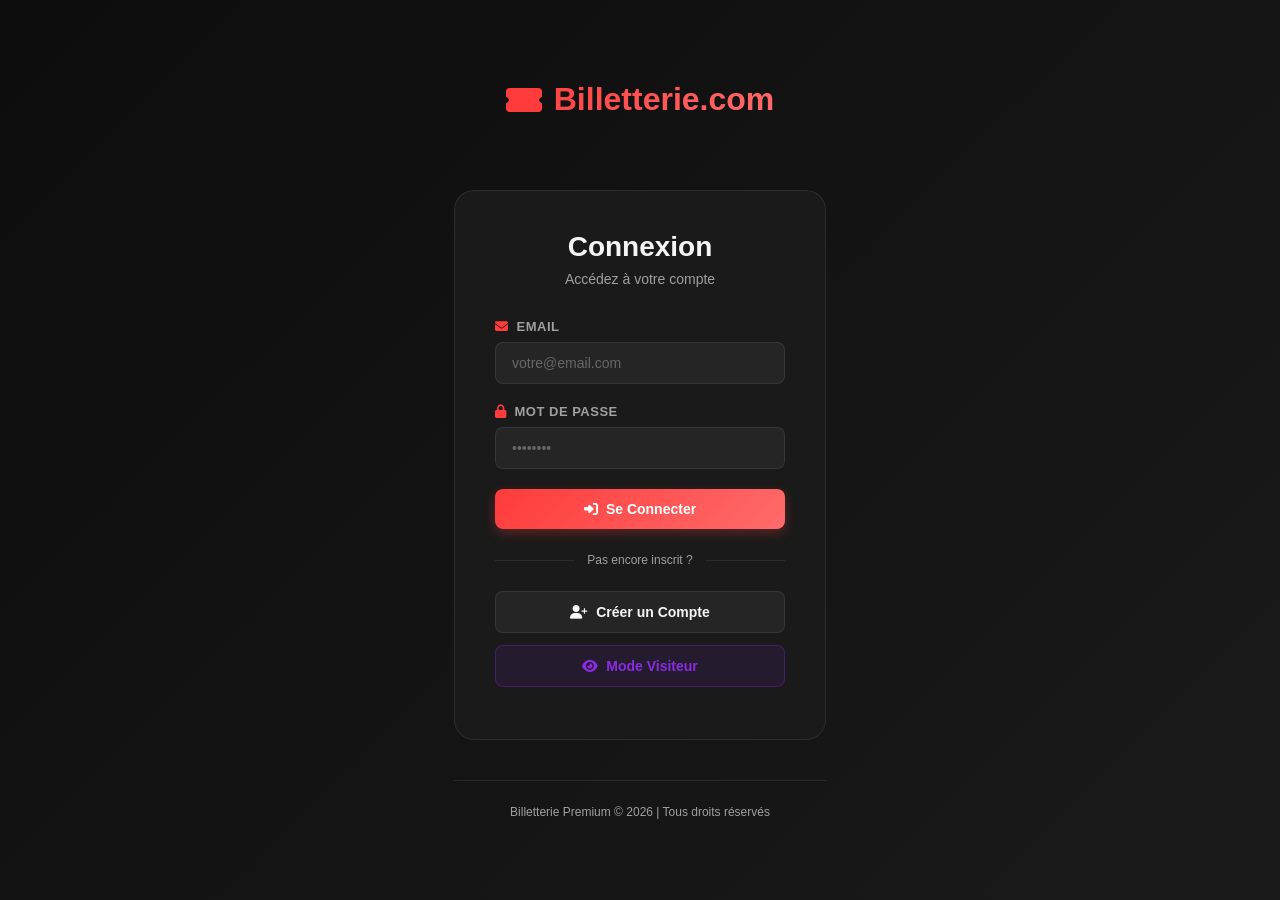
==== auth.html @ 477cac00 "correction event.json + annimation + admindashboard +terms-conditions Co-authored-by: Copilot <copil" ====
<!DOCTYPE html>
<html lang="fr">
<head>
    <meta charset="UTF-8">
    <meta name="viewport" content="width=device-width, initial-scale=1.0">
    <title>Authentification - Billetterie Premium</title>
    <link rel="stylesheet" href="https://cdnjs.cloudflare.com/ajax/libs/font-awesome/6.4.0/css/all.min.css">
    <link rel="stylesheet" href="auth.css">
</head>
<body>
    <div class="auth-container">
        <!-- Logo -->
        <div class="auth-header">
            <div class="logo-auth">
                <i class="fas fa-ticket-alt"></i>
                <span>Billetterie.com</span>
            </div>
        </div>

        <!-- Login Form -->
        <div class="auth-form-wrapper" id="login-form-wrapper">
            <div class="form-header">
                <h1>Connexion</h1>
                <p>Accédez à votre compte</p>
            </div>

            <form class="auth-form" id="login-form">
                <div class="form-group">
                    <label for="login-email">
                        <i class="fas fa-envelope"></i> Email
                    </label>
                    <input type="email" id="login-email" name="email" placeholder="votre@email.com" required>
                </div>

                <div class="form-group">
                    <label for="login-password">
                        <i class="fas fa-lock"></i> Mot de passe
                    </label>
                    <input type="password" id="login-password" name="password" placeholder="••••••••" required>
                </div>

                <button type="submit" class="auth-button primary">
                    <i class="fas fa-sign-in-alt"></i> Se Connecter
                </button>
            </form>

            <div class="auth-divider">
                <span>Pas encore inscrit ?</span>
            </div>

            <button type="button" class="auth-button secondary" onclick="switchToRegister()">
                <i class="fas fa-user-plus"></i> Créer un Compte
            </button>

            <button type="button" class="auth-button guest">
                <i class="fas fa-eye"></i> Mode Visiteur
            </button>
        </div>

        <!-- Register Form -->
        <div class="auth-form-wrapper" id="register-form-wrapper" style="display: none;">
            <div class="form-header">
                <h1>Inscription</h1>
                <p>Rejoignez notre communauté</p>
            </div>

            <form class="auth-form" id="register-form">
                <div class="form-group">
                    <label for="register-name">
                        <i class="fas fa-user"></i> Nom Complet
                    </label>
                    <input type="text" id="register-name" name="name" placeholder="Jean Dupont" required>
                </div>

                <div class="form-group">
                    <label for="register-email">
                        <i class="fas fa-envelope"></i> Email
                    </label>
                    <input type="email" id="register-email" name="email" placeholder="votre@email.com" required>
                </div>

                <div class="form-group">
                    <label for="register-password">
                        <i class="fas fa-lock"></i> Mot de passe
                    </label>
                    <input type="password" id="register-password" name="password" placeholder="••••••••" required>
                </div>

                <div class="form-group">
                    <label for="register-confirm">
                        <i class="fas fa-lock"></i> Confirmer le mot de passe
                    </label>
                    <input type="password" id="register-confirm" name="confirm" placeholder="••••••••" required>
                </div>

                <div class="form-group">
                    <label for="register-role">
                        <i class="fas fa-user-tag"></i> Je suis...
                    </label>
                    <select id="register-role" name="role" required>
                        <option value="">-- Sélectionnez votre rôle --</option>
                        <option value="user">Visiteur / Client</option>
                        <option value="creator">Créateur d'Événement</option>
                    </select>
                </div>

                <div class="terms">
                    <input type="checkbox" id="terms" required>
                    <label for="terms">J'accepte les <a href="terms-conditions.html">conditions d'utilisation</a></label>
                </div>

                <button type="submit" class="auth-button primary">
                    <i class="fas fa-user-plus"></i> S'Inscrire
                </button>
            </form>

            <div class="auth-divider">
                <span>Vous avez un compte ?</span>
            </div>

            <button type="button" class="auth-button secondary" onclick="switchToLogin()">
                <i class="fas fa-sign-in-alt"></i> Se Connecter
            </button>
        </div>

        <!-- Footer -->
        <div class="auth-footer">
            <p>Billetterie Premium © 2026 | Tous droits réservés</p>
        </div>
    </div>

    <script src="auth.js"></script>
</body>
</html>
---- auth.css ----
/* ==================== AUTH PAGE STYLES ==================== */
* {
    margin: 0;
    padding: 0;
    box-sizing: border-box;
}

:root {
    --dark-bg: #0d0d0d;
    --dark-card: #1a1a1a;
    --dark-light: #2d2d2d;
    --white: #ffffff;
    --text-primary: #f5f5f5;
    --text-secondary: #a0a0a0;
    --accent-primary: #ff3b3b;
    --accent-secondary: #ff6b6b;
    --border-color: rgba(255, 255, 255, 0.08);
    --shadow-sm: 0 2px 8px rgba(0, 0, 0, 0.3);
    --shadow-md: 0 8px 24px rgba(0, 0, 0, 0.4);
    --shadow-lg: 0 20px 60px rgba(0, 0, 0, 0.5);
}

body {
    font-family: 'Segoe UI', Tahoma, Geneva, Verdana, sans-serif;
    background: linear-gradient(135deg, #0d0d0d 0%, #1a1a1a 100%);
    color: var(--text-primary);
    min-height: 100vh;
    display: flex;
    align-items: center;
    justify-content: center;
}

.auth-container {
    width: 100%;
    max-width: 420px;
    padding: 32px 24px;
}

/* ==================== HEADER ==================== */
.auth-header {
    text-align: center;
    margin-bottom: 48px;
}

.logo-auth {
    display: inline-flex;
    align-items: center;
    gap: 12px;
    font-size: 32px;
    font-weight: 700;
    margin-bottom: 24px;
    background: linear-gradient(135deg, var(--accent-primary) 0%, var(--accent-secondary) 100%);
    -webkit-background-clip: text;
    -webkit-text-fill-color: transparent;
    background-clip: text;
}

.logo-auth i {
    -webkit-text-fill-color: var(--accent-primary);
    font-size: 32px;
}

/* ==================== FORM ==================== */
.auth-form-wrapper {
    background: var(--dark-card);
    border: 1px solid var(--border-color);
    border-radius: 20px;
    padding: 40px;
    backdrop-filter: blur(10px);
    animation: slideUp 0.4s ease-out;
}

@keyframes slideUp {
    from {
        opacity: 0;
        transform: translateY(20px);
    }
    to {
        opacity: 1;
        transform: translateY(0);
    }
}

.form-header {
    text-align: center;
    margin-bottom: 32px;
}

.form-header h1 {
    font-size: 28px;
    margin-bottom: 8px;
    color: var(--text-primary);
}

.form-header p {
    color: var(--text-secondary);
    font-size: 14px;
}

/* ==================== FORM GROUPS ==================== */
.form-group {
    margin-bottom: 20px;
}

.form-group label {
    display: flex;
    align-items: center;
    gap: 8px;
    font-size: 13px;
    font-weight: 600;
    color: var(--text-secondary);
    margin-bottom: 8px;
    text-transform: uppercase;
    letter-spacing: 0.5px;
}

.form-group label i {
    color: var(--accent-primary);
}

.form-group input,
.form-group select {
    width: 100%;
    padding: 12px 16px;
    background: rgba(255, 255, 255, 0.05);
    border: 1px solid var(--border-color);
    border-radius: 8px;
    color: var(--text-primary);
    font-size: 14px;
    transition: all 0.3s ease;
}

.form-group input::placeholder,
.form-group select::placeholder {
    color: rgba(255, 255, 255, 0.3);
}

.form-group input:focus,
.form-group select:focus {
    outline: none;
    border-color: var(--accent-primary);
    box-shadow: 0 0 0 3px rgba(255, 59, 59, 0.1);
    background: rgba(255, 59, 59, 0.02);
}

/* ==================== BUTTONS ==================== */
.auth-button {
    width: 100%;
    padding: 12px 24px;
    border: none;
    border-radius: 8px;
    font-size: 14px;
    font-weight: 600;
    cursor: pointer;
    transition: all 0.3s ease;
    display: flex;
    align-items: center;
    justify-content: center;
    gap: 8px;
    margin-bottom: 12px;
}

.auth-button.primary {
    background: linear-gradient(135deg, var(--accent-primary) 0%, var(--accent-secondary) 100%);
    color: white;
    box-shadow: 0 4px 12px rgba(255, 59, 59, 0.3);
}

.auth-button.primary:hover {
    transform: translateY(-2px);
    box-shadow: 0 6px 16px rgba(255, 59, 59, 0.4);
}

.auth-button.secondary {
    background: rgba(255, 255, 255, 0.05);
    color: var(--text-primary);
    border: 1px solid var(--border-color);
}

.auth-button.secondary:hover {
    background: rgba(255, 255, 255, 0.08);
    border-color: var(--accent-primary);
}

.auth-button.guest {
    background: rgba(138, 43, 226, 0.1);
    color: #8a2be2;
    border: 1px solid rgba(138, 43, 226, 0.3);
}

.auth-button.guest:hover {
    background: rgba(138, 43, 226, 0.2);
    border-color: #8a2be2;
}

.auth-button:active {
    transform: translateY(0);
}

/* ==================== TERMS ==================== */
.terms {
    display: flex;
    align-items: center;
    gap: 8px;
    margin-bottom: 20px;
    font-size: 13px;
}

.terms input[type="checkbox"] {
    width: 16px;
    height: 16px;
    cursor: pointer;
    accent-color: var(--accent-primary);
}

.terms label {
    cursor: pointer;
}

.terms a {
    color: var(--accent-primary);
    text-decoration: none;
}

.terms a:hover {
    text-decoration: underline;
}

/* ==================== DIVIDER ==================== */
.auth-divider {
    display: flex;
    align-items: center;
    gap: 12px;
    margin: 24px 0;
    color: var(--text-secondary);
    font-size: 12px;
}

.auth-divider::before,
.auth-divider::after {
    content: '';
    flex: 1;
    height: 1px;
    background: var(--border-color);
}

/* ==================== FOOTER ==================== */
.auth-footer {
    text-align: center;
    margin-top: 40px;
    padding-top: 24px;
    border-top: 1px solid var(--border-color);
    font-size: 12px;
    color: var(--text-secondary);
}

/* ==================== NOTIFICATIONS ==================== */
.notification {
    position: fixed;
    top: 20px;
    right: 20px;
    padding: 16px 24px;
    border-radius: 8px;
    background: var(--dark-card);
    border: 1px solid var(--border-color);
    color: var(--text-primary);
    display: flex;
    align-items: center;
    gap: 12px;
    font-size: 14px;
    z-index: 9999;
    animation: slideIn 0.3s ease;
    opacity: 0;
    transition: opacity 0.3s ease;
}

.notification.show {
    opacity: 1;
}

.notification.error {
    background: rgba(255, 59, 59, 0.1);
    border-color: rgba(255, 59, 59, 0.3);
    color: #ff6b6b;
}

.notification.success {
    background: rgba(76, 175, 80, 0.1);
    border-color: rgba(76, 175, 80, 0.3);
    color: #4caf50;
}

.notification i {
    font-size: 18px;
}

@keyframes slideIn {
    from {
        opacity: 0;
        transform: translateX(100px);
    }
    to {
        opacity: 1;
        transform: translateX(0);
    }
}

/* ==================== RESPONSIVE ==================== */
@media (max-width: 768px) {
    .auth-container {
        max-width: 100%;
        padding: 20px;
    }

    .auth-form-wrapper {
        padding: 28px 20px;
    }

    .form-header h1 {
        font-size: 24px;
    }

    .logo-auth {
        font-size: 28px;
    }

    .logo-auth i {
        font-size: 28px;
    }
}

@media (max-width: 480px) {
    .auth-header {
        margin-bottom: 32px;
    }

    .auth-form-wrapper {
        padding: 20px 16px;
    }

    .form-header h1 {
        font-size: 20px;
    }

    .form-header p {
        font-size: 12px;
    }

    .form-group input,
    .form-group select {
        padding: 10px 12px;
        font-size: 13px;
    }

    .auth-button {
        padding: 10px 16px;
        font-size: 13px;
    }

    .notification {
        top: 10px;
        right: 10px;
        left: 10px;
        padding: 12px 16px;
        font-size: 12px;
    }
}
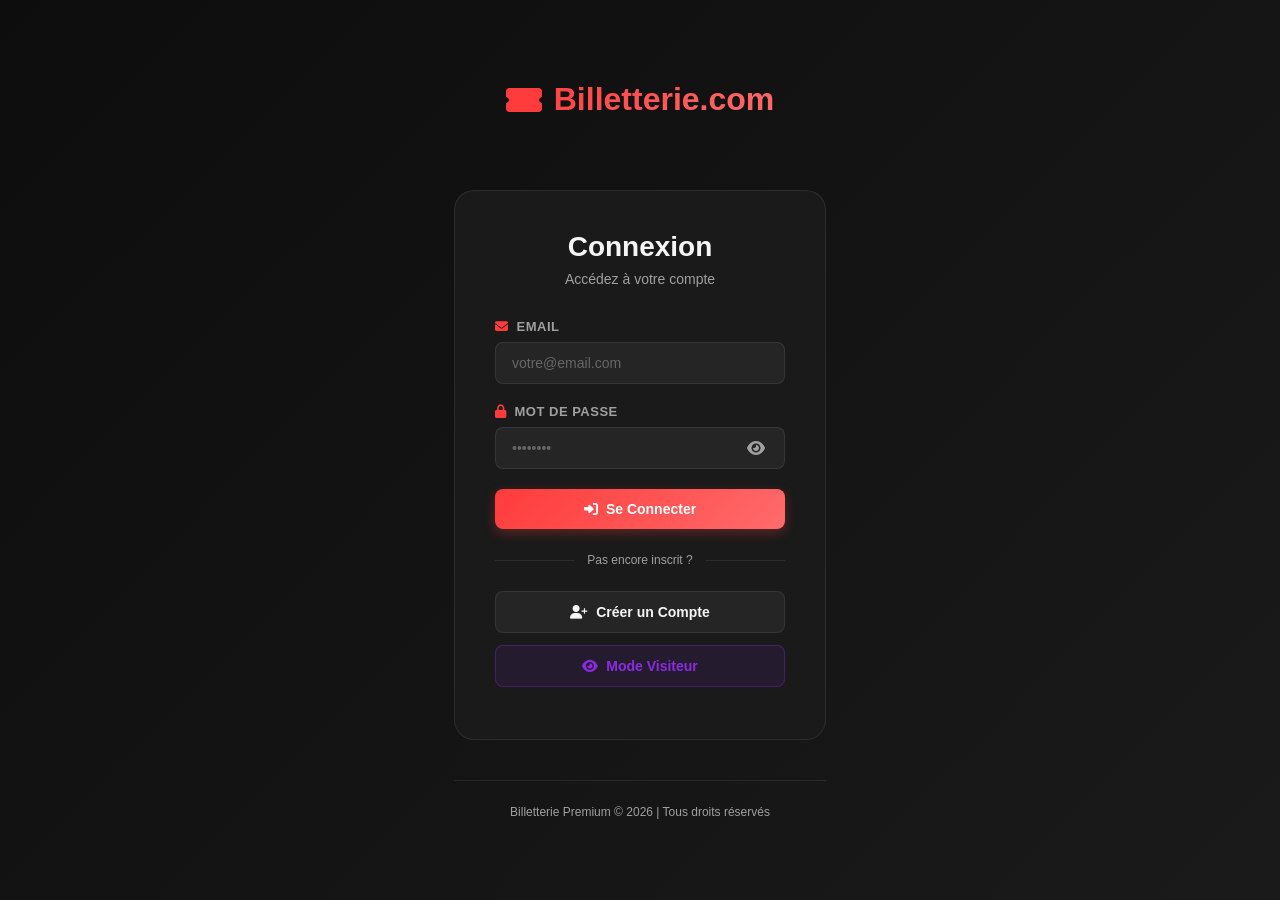
==== commit a7af3880: "billeterie v3" ====
--- a/auth.html
+++ b/auth.html
@@ -11,10 +11,12 @@
     <div class="auth-container">
         <!-- Logo -->
         <div class="auth-header">
-            <div class="logo-auth">
-                <i class="fas fa-ticket-alt"></i>
-                <span>Billetterie.com</span>
-            </div>
+            <a href="index.html" style="text-decoration: none; display: flex; align-items: center; justify-content: center;">
+                <div class="logo-auth">
+                    <i class="fas fa-ticket-alt"></i>
+                    <span>Billetterie.com</span>
+                </div>
+            </a>
         </div>
 
         <!-- Login Form -->
@@ -36,7 +38,11 @@
                     <label for="login-password">
                         <i class="fas fa-lock"></i> Mot de passe
                     </label>
-                    <input type="password" id="login-password" name="password" placeholder="••••••••" required>
+                    <div class="password-input-wrapper">
+                        <input type="password" id="login-password" name="password" placeholder="••••••••" required>
+                        <button type="button" class="password-toggle" onclick="togglePassword('login-password')"> <i class="fas fa-eye"></i>
+                        </button>
+                    </div>
                 </div>
 
                 <button type="submit" class="auth-button primary">
@@ -83,14 +89,22 @@
                     <label for="register-password">
                         <i class="fas fa-lock"></i> Mot de passe
                     </label>
-                    <input type="password" id="register-password" name="password" placeholder="••••••••" required>
+                    <div class="password-input-wrapper">
+                        <input type="password" id="register-password" name="password" placeholder="••••••••" required>
+                        <button type="button" class="password-toggle" onclick="togglePassword('register-password')"> <i class="fas fa-eye"></i>
+                        </button>
+                    </div>
                 </div>
 
                 <div class="form-group">
                     <label for="register-confirm">
                         <i class="fas fa-lock"></i> Confirmer le mot de passe
                     </label>
-                    <input type="password" id="register-confirm" name="confirm" placeholder="••••••••" required>
+                    <div class="password-input-wrapper">
+                        <input type="password" id="register-confirm" name="confirm" placeholder="••••••••" required>
+                        <button type="button" class="password-toggle" onclick="togglePassword('register-confirm')"> <i class="fas fa-eye"></i>
+                        </button>
+                    </div>
                 </div>
 
                 <div class="form-group">
--- a/auth.css
+++ b/auth.css
@@ -143,6 +143,42 @@
     background: rgba(255, 59, 59, 0.02);
 }
 
+/* ==================== PASSWORD INPUT WRAPPER ==================== */
+.password-input-wrapper {
+    position: relative;
+    display: flex;
+    align-items: center;
+}
+
+.password-input-wrapper input {
+    width: 100%;
+    padding-right: 44px;
+}
+
+.password-toggle {
+    position: absolute;
+    right: 12px;
+    background: none;
+    border: none;
+    color: var(--text-secondary);
+    cursor: pointer;
+    font-size: 16px;
+    padding: 8px;
+    display: flex;
+    align-items: center;
+    justify-content: center;
+    transition: all 0.3s ease;
+}
+
+.password-toggle:hover {
+    color: var(--accent-primary);
+    transform: scale(1.1);
+}
+
+.password-toggle:active {
+    transform: scale(0.95);
+}
+
 /* ==================== BUTTONS ==================== */
 .auth-button {
     width: 100%;
